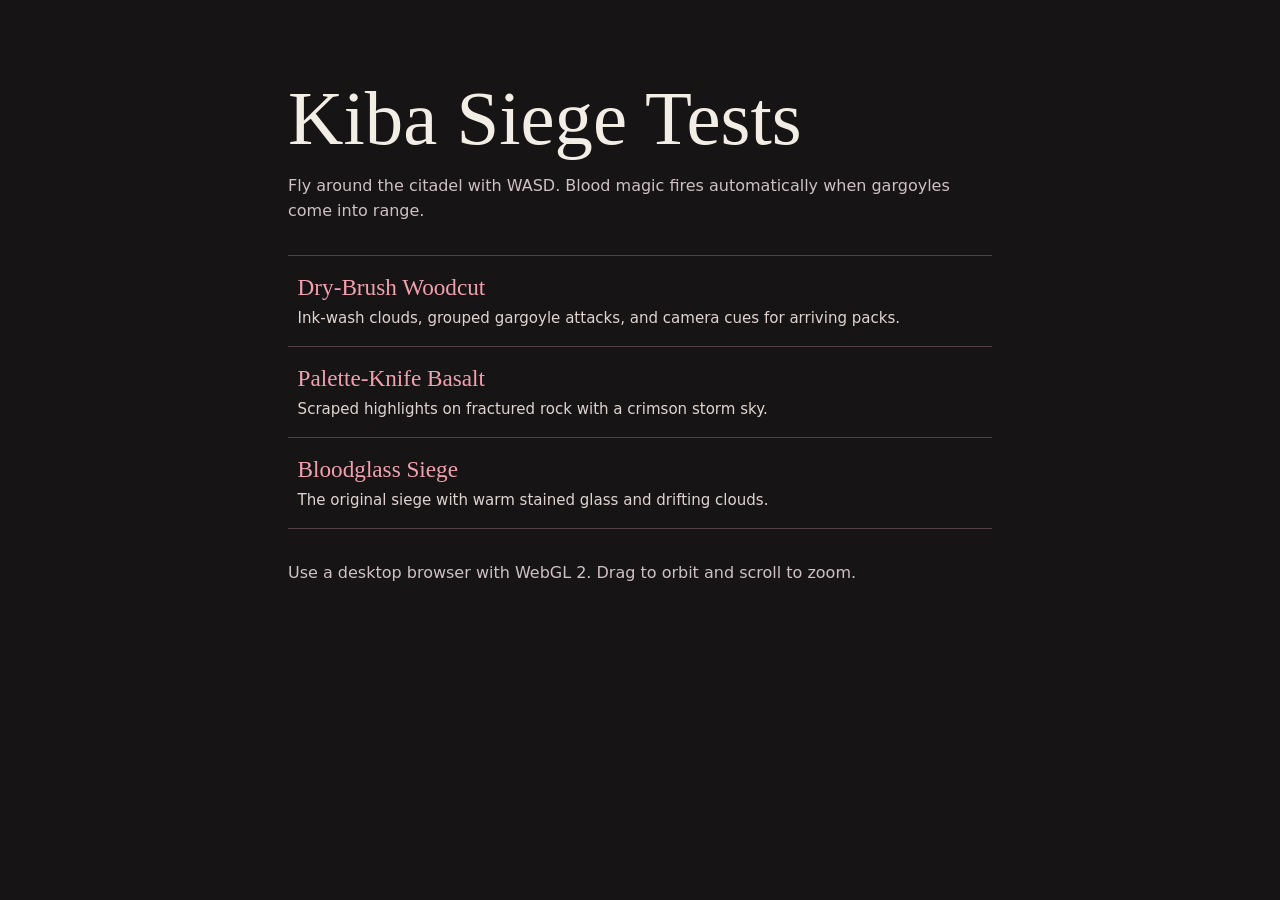
==== kiba-siege-pages/index.html @ b2685231 "kiba tests first draft" ====
<!doctype html>
<html lang="en">
<head>
  <meta charset="utf-8">
  <meta name="viewport" content="width=device-width, initial-scale=1">
  <meta name="color-scheme" content="dark">
  <title>Kiba Siege Tests</title>
  <style>
    * { box-sizing: border-box; }
    body { margin: 0; color: #f2ede5; background: #171416; font: 1rem/1.55 system-ui, sans-serif; }
    main { width: min(44rem, calc(100% - 2.5rem)); margin: clamp(2rem, 9vh, 6rem) auto; }
    h1 { font: 400 clamp(2.7rem, 7vw, 4.8rem)/1 Georgia, serif; margin: 0 0 1rem; }
    p { color: #cec1c3; }
    ul { padding: 0; margin: 2rem 0; list-style: none; border-top: 1px solid #514047; }
    li { border-bottom: 1px solid #514047; }
    li a { display: block; padding: 1rem .6rem; color: inherit; text-decoration: none; }
    li a:hover, li a:focus-visible { background: #302027; }
    a:focus-visible { outline: 2px solid #e5909f; outline-offset: -2px; }
    strong { display: block; color: #f1a1ae; font: 1.45rem/1.35 Georgia, serif; }
    span { display: block; margin-top: .2rem; color: #dfd4d1; font-size: .94rem; }
  </style>
</head>
<body>
  <main>
    <h1>Kiba Siege Tests</h1>
    <p>Fly around the citadel with WASD. Blood magic fires automatically when gargoyles come into range.</p>
    <ul>
      <li><a href="./dry-brush-woodcut-siege/"><strong>Dry-Brush Woodcut</strong><span>Ink-wash clouds, grouped gargoyle attacks, and camera cues for arriving packs.</span></a></li>
      <li><a href="./palette-knife-basalt-siege/"><strong>Palette-Knife Basalt</strong><span>Scraped highlights on fractured rock with a crimson storm sky.</span></a></li>
      <li><a href="./bloodglass-siege/"><strong>Bloodglass Siege</strong><span>The original siege with warm stained glass and drifting clouds.</span></a></li>
    </ul>
    <p>Use a desktop browser with WebGL 2. Drag to orbit and scroll to zoom.</p>
  </main>
</body>
</html>
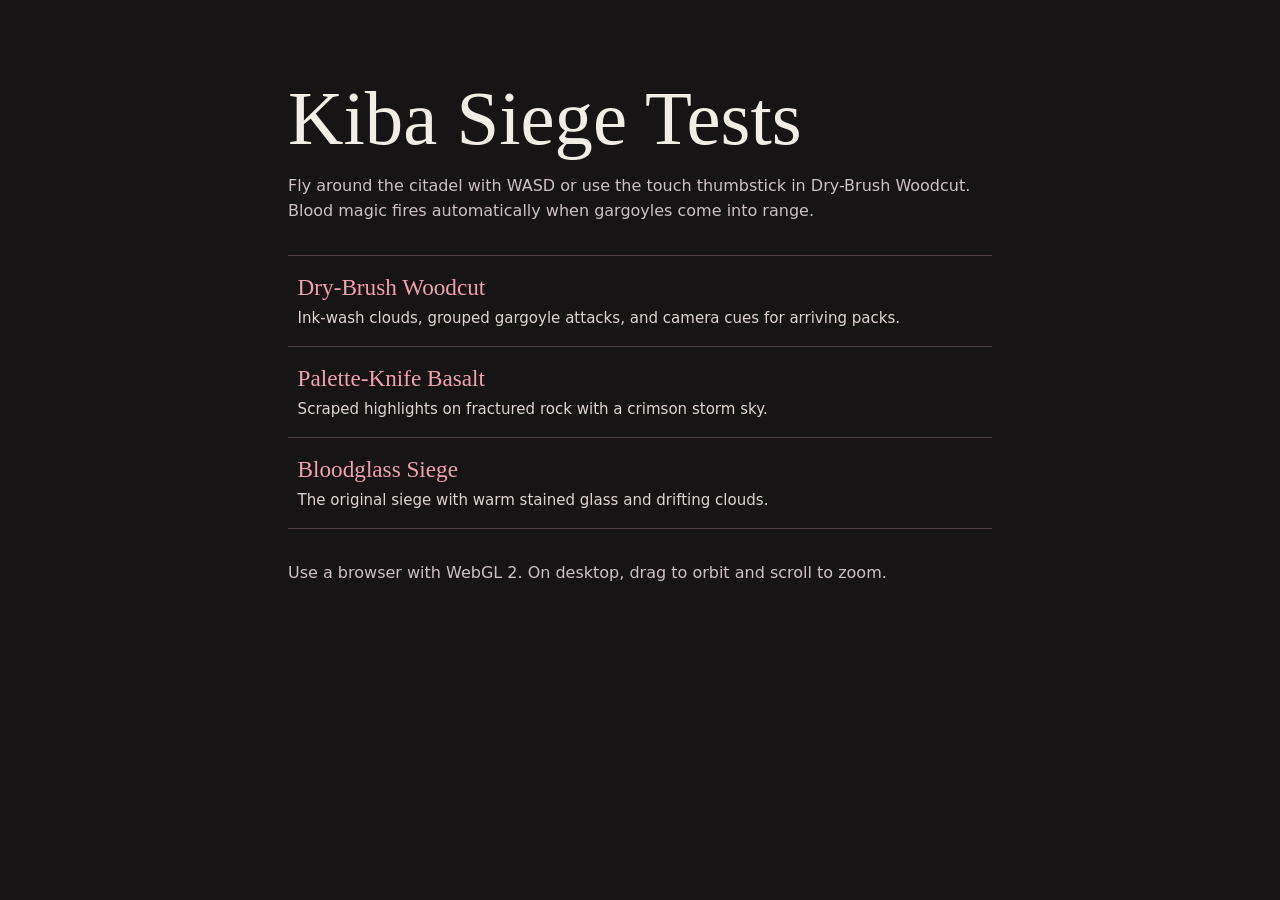
==== commit 77f0a8fc: "Add touch thumbstick to Dry-Brush Woodcut" ====
--- a/kiba-siege-pages/index.html
+++ b/kiba-siege-pages/index.html
@@ -23,13 +23,13 @@
 <body>
   <main>
     <h1>Kiba Siege Tests</h1>
-    <p>Fly around the citadel with WASD. Blood magic fires automatically when gargoyles come into range.</p>
+    <p>Fly around the citadel with WASD or use the touch thumbstick in Dry-Brush Woodcut. Blood magic fires automatically when gargoyles come into range.</p>
     <ul>
       <li><a href="./dry-brush-woodcut-siege/"><strong>Dry-Brush Woodcut</strong><span>Ink-wash clouds, grouped gargoyle attacks, and camera cues for arriving packs.</span></a></li>
       <li><a href="./palette-knife-basalt-siege/"><strong>Palette-Knife Basalt</strong><span>Scraped highlights on fractured rock with a crimson storm sky.</span></a></li>
       <li><a href="./bloodglass-siege/"><strong>Bloodglass Siege</strong><span>The original siege with warm stained glass and drifting clouds.</span></a></li>
     </ul>
-    <p>Use a desktop browser with WebGL 2. Drag to orbit and scroll to zoom.</p>
+    <p>Use a browser with WebGL 2. On desktop, drag to orbit and scroll to zoom.</p>
   </main>
 </body>
 </html>
